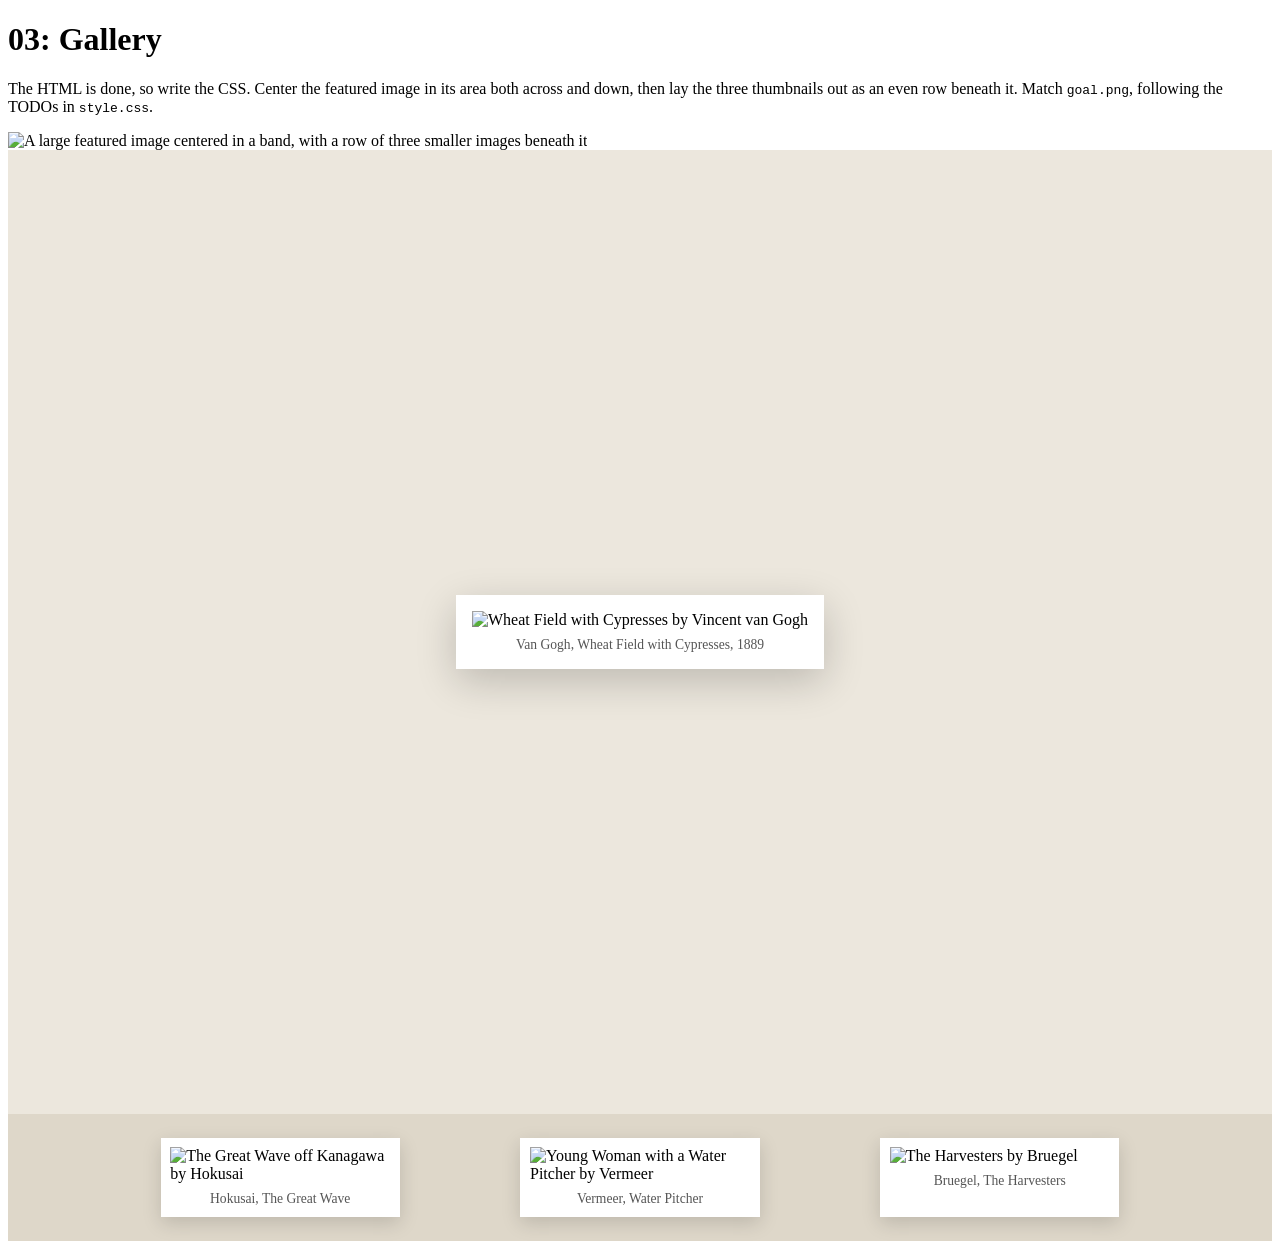
==== 03-gallery/index.html @ e31f9f6d "updates" ====
<!doctype html>
<html lang="en">
  <head>
    <meta charset="UTF-8" />
    <meta name="viewport" content="width=device-width, initial-scale=1.0" />
    <title>03: Gallery</title>
    <link rel="stylesheet" href="../shared.css" />
    <link rel="stylesheet" href="style.css" />
  </head>
  <body>
    <div class="brief">
      <h1>03: Gallery</h1>
      <p>
        The HTML is done, so write the CSS. Center the featured image in its area both across and
        down, then lay the three thumbnails out as an even row beneath it. Match
        <code>goal.png</code>, following the TODOs in <code>style.css</code>.
      </p>
      <img
        class="goal"
        src="goal.png"
        alt="A large featured image centered in a band, with a row of three smaller images beneath it"
      />
    </div>

    <section class="featured">
      <figure>
        <img src="images/wheat-field.jpg" alt="Wheat Field with Cypresses by Vincent van Gogh" />
        <figcaption>Van Gogh, Wheat Field with Cypresses, 1889</figcaption>
      </figure>
    </section>

    <section class="thumbs">
      <figure>
        <img src="images/great-wave.jpg" alt="The Great Wave off Kanagawa by Hokusai" />
        <figcaption>Hokusai, The Great Wave</figcaption>
      </figure>
      <figure>
        <img src="images/water-pitcher.jpg" alt="Young Woman with a Water Pitcher by Vermeer" />
        <figcaption>Vermeer, Water Pitcher</figcaption>
      </figure>
      <figure>
        <img src="images/harvesters.jpg" alt="The Harvesters by Bruegel" />
        <figcaption>Bruegel, The Harvesters</figcaption>
      </figure>
    </section>
  </body>
</html>
---- 03-gallery/style.css ----
.featured {
  /* TODO: flex container, full viewport height, center the figure
     across and down */
     display: flex;
     justify-content: center;
     align-items: center;
  min-height: 100vh;
  background: #ece7dd;
  padding: 2rem;
}

.featured figure {
  margin: 0;
  max-width: 420px;
  background: #fff;
  padding: 1rem;
  box-shadow: 0 12px 40px rgba(0, 0, 0, 0.2);
}

.thumbs {
  /* TODO: flex row, even gap, thumbnails share the width */
  display: flex;
  justify-content: space-evenly;
  gap: 2 px;
  background: #ded7c9;
  padding: 1.5rem 2rem;
}

.thumbs figure {
  flex:1;
  margin: 0;
  max-width: 220px;
  background: #fff;
  padding: 0.6rem;
  box-shadow: 0 6px 18px rgba(0, 0, 0, 0.15);
}

figure img {
  /* TODO: keep images inside their frames */
  display: block;
  height: auto;
max-width:100%;                                                            
}

figcaption {
  margin-top: 0.5rem;
  text-align: center;
  color: #555;
  font-size: 0.85rem;
}
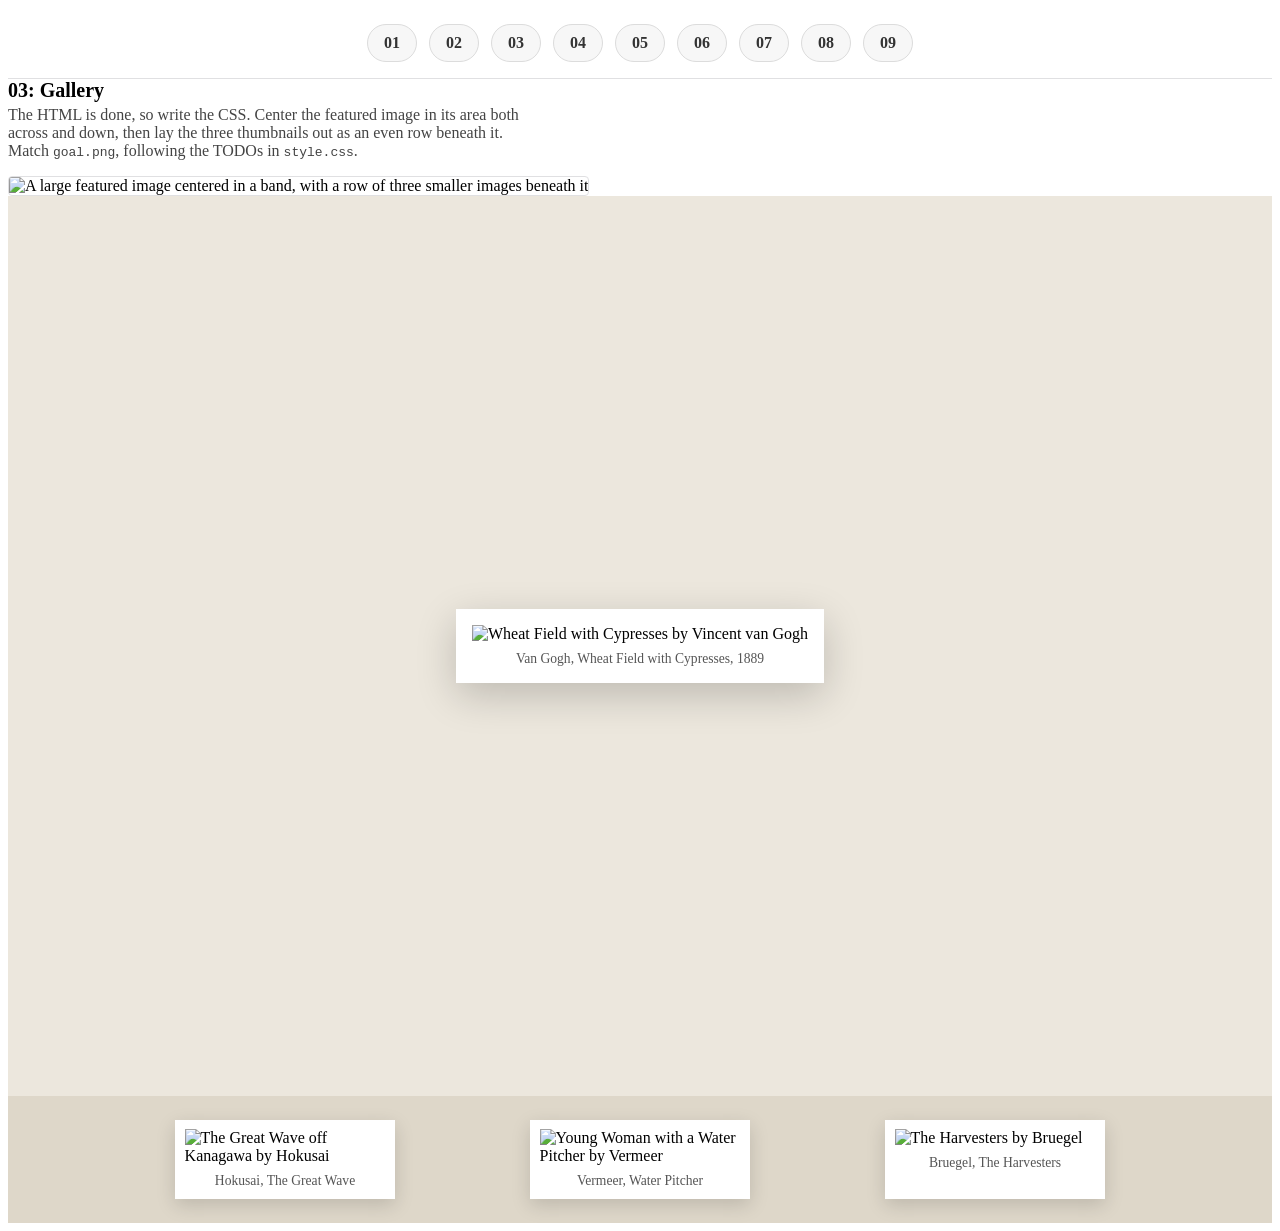
==== commit fcd201ef: "final bonus task" ====
--- a/03-gallery/index.html
+++ b/03-gallery/index.html
@@ -8,6 +8,17 @@
     <link rel="stylesheet" href="style.css" />
   </head>
   <body>
+    <nav class="exercise-nav">
+  <a href="../01-navbar/index.html">01</a>
+  <a href="../02-filter-bar/index.html">02</a>
+  <a href="../03-gallery/index.html">03</a>
+  <a href="../04-columns/index.html">04</a>
+  <a href="../05-profile-list/index.html">05</a>
+  <a href="../06-card/index.html">06</a>
+  <a href="../07-drills/index.html">07</a>
+  <a href="../08-article/index.html">08</a>
+  <a href="../09-front-page/index.html">09</a>
+</nav>
     <div class="brief">
       <h1>03: Gallery</h1>
       <p>
--- a/shared.css
+++ b/shared.css
@@ -0,0 +1,69 @@
+/* Common styles shared by every exercise. You work in each exercise's
+   own style.css, not here!! */
+
+* {
+  box-sizing: border-box;
+}ly: system-ui, sans-serif;
+  color: #1a1a1a;
+  background: #f4f4f5;
+  line-height: 1.5;
+}
+
+.brief {
+  padding: 1.5rem 2rem;
+  border-bottom: 1px solid #e0e0e2;
+  background: #fff;
+}
+
+.brief h1 {
+  margin: 0 0 0.25rem;
+  font-size: 1.25rem;
+}
+
+.brief p {
+  margin: 0;
+  max-width: 65ch;
+  color: #444;
+}
+
+.brief a {
+  color: #2563eb;
+}
+
+.brief .goal {
+  margin-top: 1rem;
+  max-width: 100%;
+  border: 1px solid #e0e0e2;
+  border-radius: 4px;
+}
+
+.stage {
+  padding: 2rem;
+}
+
+.exercise-nav {
+  display: flex;
+  justify-content: center;
+  flex-wrap: wrap;
+  gap: 0.75rem;
+ padding: 1rem 2rem;
+  background: #fff;
+  border-bottom: 1px solid #e0e0e2;
+}
+
+.exercise-nav a {
+  padding: 0.55rem 1rem;
+ border: 1px solid #dcdcdc;
+ border-radius: 999px;
+ background: #f7f7f7;
+color: #333;
+text-decoration: none;
+font-weight: 600;
+}
+
+.exercise-nav a:hover {
+  background: #c6121e;
+  color: #fff;
+  border-color: #1ec553;
+  transition: 1s ease;
+}
